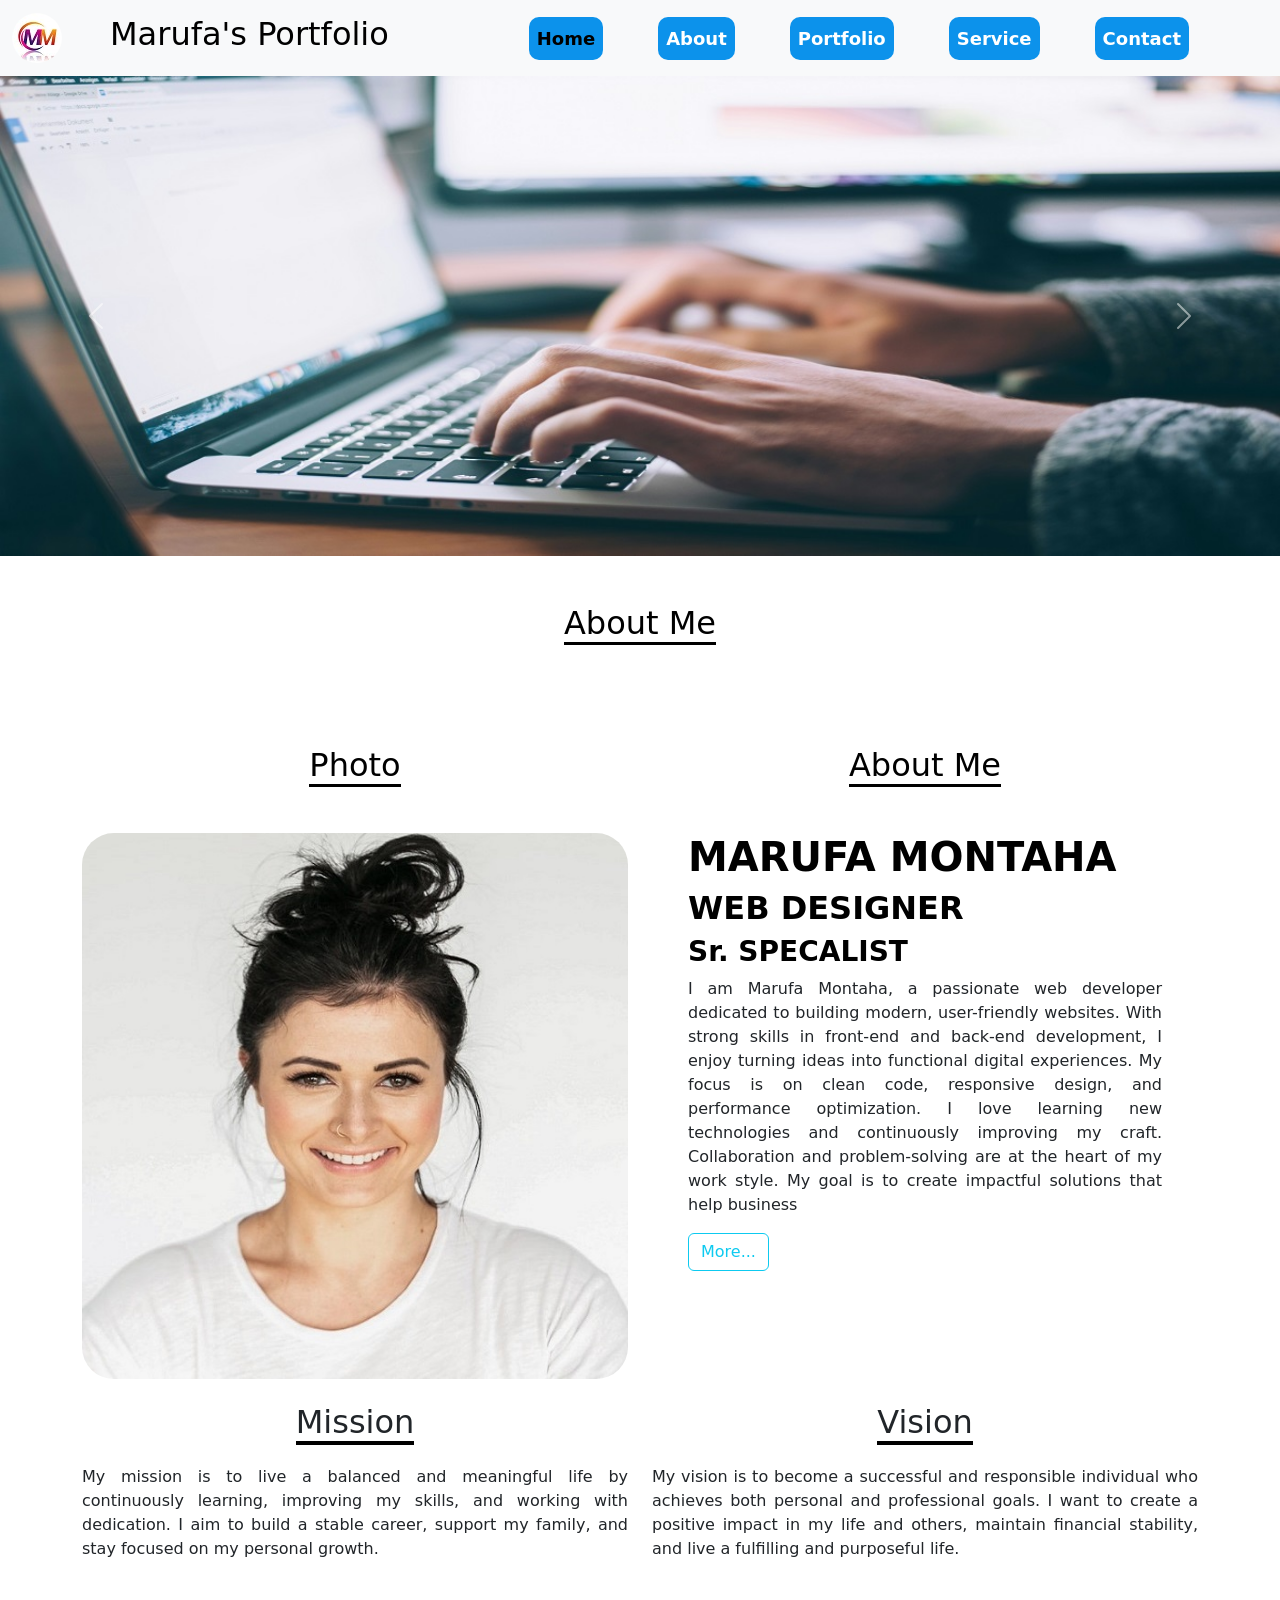
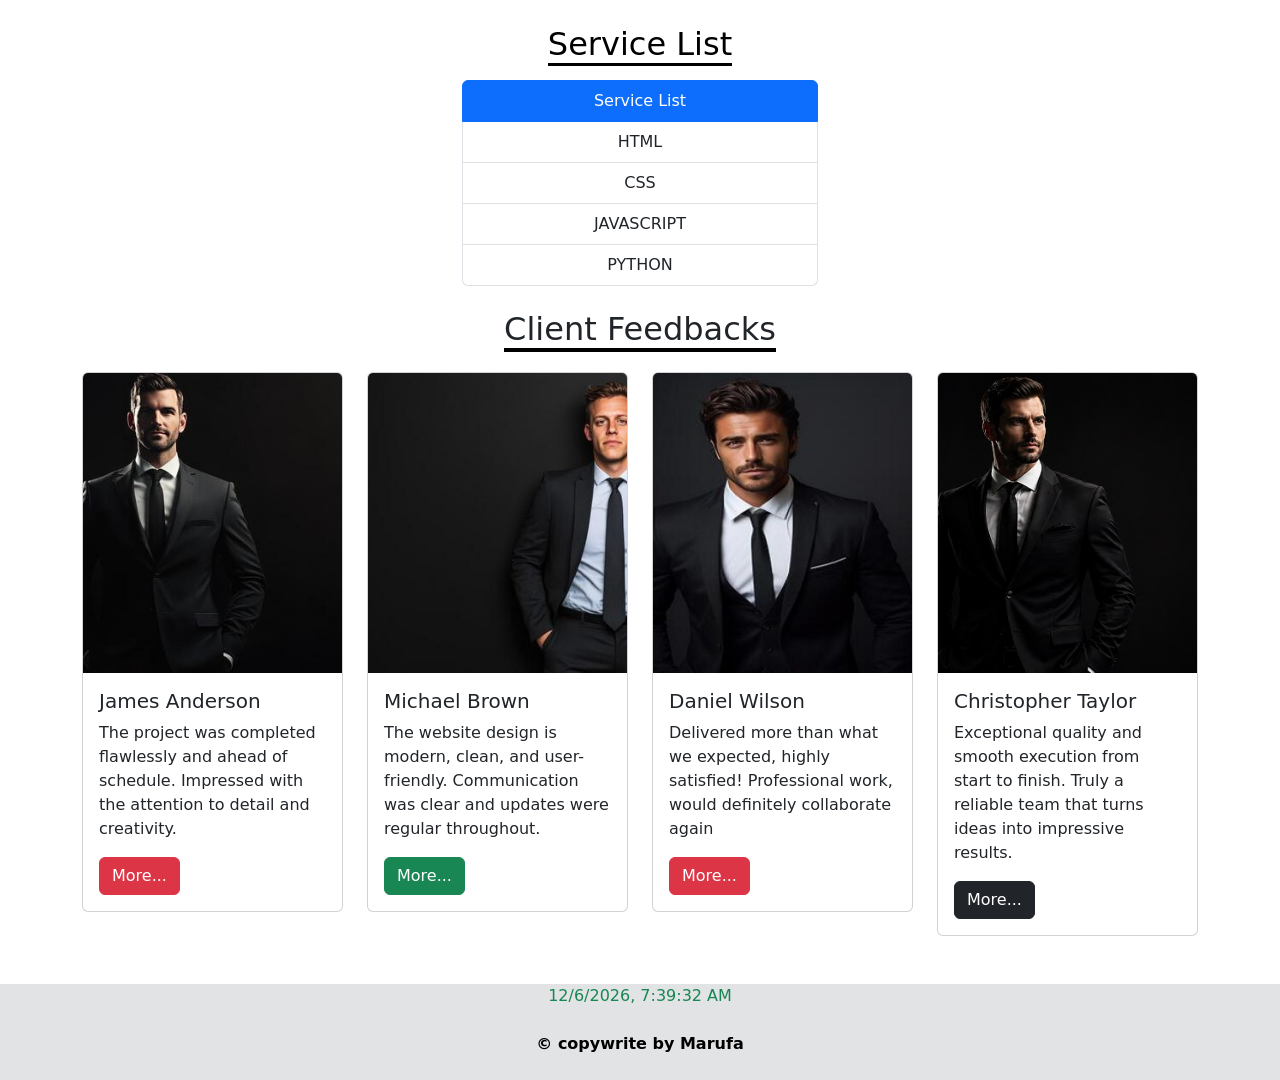
==== index.html @ 9fcd9221 "first commit" ====
<!doctype html>
<html lang="en">
  <head>
    <meta charset="utf-8">
    <meta name="viewport" content="width=device-width, initial-scale=1">
    <title>Personal Portfolio</title>
    <link rel="stylesheet" href="css/style.css">
    <link rel="stylesheet" href="https://cdn.jsdelivr.net/npm/bootstrap-icons@1.13.1/font/bootstrap-icons.min.css">
    <link href="https://cdn.jsdelivr.net/npm/bootstrap@5.3.8/dist/css/bootstrap.min.css" rel="stylesheet" integrity="sha384-sRIl4kxILFvY47J16cr9ZwB07vP4J8+LH7qKQnuqkuIAvNWLzeN8tE5YBujZqJLB" crossorigin="anonymous">
  </head>
  <body>
<!-- NAVBAR START -->
 <nav class="navbar navbar-expand-lg bg-body-tertiary">
  <div class="container-fluid">
    <a class="navbar-brand" href="index.html">
        <div class="d-flex align-items-center">
            <img src="images/index/logo.jpg" alt="" class="w-25 rounded-circle">
            <h2 class="ms-5">Marufa's Portfolio</h2>
        </div>
        </a>
    <button class="navbar-toggler" type="button" data-bs-toggle="collapse" data-bs-target="#navbarSupportedContent" aria-controls="navbarSupportedContent" aria-expanded="false" aria-label="Toggle navigation">
      <span class="navbar-toggler-icon"></span>
    </button>
    <div class="collapse navbar-collapse" id="navbarSupportedContent">
      <ul class="navbar-nav mx-auto mb-2 mb-lg-0">
        <li class="nav-item">
          <a class="nav-link active" aria-current="page" href="index.html">Home</a>
        </li>
        <li class="nav-item">
          <a class="nav-link" href="about.html">About</a>
        </li>
      <li class="nav-item">
          <a class="nav-link" href="protfolio.html">Portfolio</a>
        </li>
          <li class="nav-item">
          <a class="nav-link" href="service.html">Service</a>
        </li>
          <li class="nav-item">
          <a class="nav-link" href="contact.html">Contact</a>
        </li>
      
      </ul>
     
    </div>
  </div>
</nav>
<!-- NAVBAR END -->
 <!-- carousel start -->
  <div id="carouselExampleAutoplaying" class="carousel slide" data-bs-ride="carousel" data-bs-interval="2000">
  <div class="carousel-inner">
    <div class="carousel-item active">
      <img src="images/index/1.jpg" class="d-block w-100" alt="...">
    </div>
    <div class="carousel-item">
      <img src="images/index/3.jpg" class="d-block w-100" alt="...">
    </div>
    <div class="carousel-item">
      <img src="images/index/2.jpg" class="d-block w-100" alt="...">
    </div>
  </div>
  <button class="carousel-control-prev" type="button" data-bs-target="#carouselExampleAutoplaying" data-bs-slide="prev">
    <span class="carousel-control-prev-icon" aria-hidden="true"></span>
    <span class="visually-hidden">Previous</span>
  </button>
  <button class="carousel-control-next" type="button" data-bs-target="#carouselExampleAutoplaying" data-bs-slide="next">
    <span class="carousel-control-next-icon" aria-hidden="true"></span>
    <span class="visually-hidden">Next</span>
  </button>
</div>
 <!-- carousel end -->
<!-- About Me start -->
 <h2 class="text-black text-center mt-5"><Span class="border-bottom border-black border-3">About Me</Span></h2>
 <div class="container">
    <div class="row">
        <div class="col-md-6 mt-5">
<div >
    <h2 class="text-black text-center mt-5"><Span class="border-bottom border-black border-3">Photo</Span></h2>
    <img src="images/index/4.jpg" alt="" class="img-fluid w-100 d-block rounded-5 mt-5">
</div>
        </div>
        <div class="col-md-6 p-5">
<div class="text-left">
    <h2 class="text-black text-center mt-5"><Span class="border-bottom border-black border-3">About Me</Span></h2>
<h1 class="fw-bold text-black mt-5">MARUFA MONTAHA</h1>
<h2 class="fw-bold text-black">WEB DESIGNER</h2>
<h3 class="fw-bold text-black">Sr. SPECALIST</h3>
<p class="text-justify">I am Marufa Montaha, a passionate web developer dedicated to building modern, 
    user-friendly websites. With strong skills in front-end and back-end development, 
    I enjoy turning ideas into functional digital experiences. 
    My focus is on clean code, responsive design, and performance optimization. 
    I love learning new technologies and continuously improving my craft.
     Collaboration and problem-solving are at the heart of my work style. 
My goal is to create impactful solutions that help business

</p>
<a href="" class="btn btn-outline-info">More...</a>
</div>
        </div>
    </div>
 </div>
<!-- About Me end -->
 
              <!-- MISSON start -->

<div class="container">
    <div class="row">
        <div class="col-lg-6">
            <h2 class="text-center mt-4 mb-4"><span class="border-bottom border-black border-4">Mission</span></h2>
<p class="text-justify">
    My mission is to live a balanced and meaningful life by continuously learning, 
    improving my skills, and working with dedication. 
    I aim to build a stable career, support my family, and stay focused on my personal growth.

</p>
        </div>
        <div class="col-lg-6">
 <h2 class="text-center mt-4 mb-4"><span class="border-bottom border-black border-4">Vision</span></h2>
<p class="text-justify">
    My vision is to become a successful and responsible individual who achieves both personal and professional goals. I want to create a positive impact in my life and others, 
    maintain financial stability, and live a fulfilling and purposeful life.
   
</p>

        </div>
    </div>
</div>
                 <!-- MISSON end -->
                  <!-- Service List start -->
                    <h2 class="text-center text-black my-3 mt-5">
        <span class="border-bottom border-3 border-black">Service List</span>
    </h2>
                   <div class="container">
                    <div class="row d-flex justify-content-center ">
                        <div class="col-md-4">
                            <ul class="list-group">
  <li class="list-group-item active text-center" aria-current="true">Service List</li>
  <li class="list-group-item text-center">HTML</li>
  <li class="list-group-item text-center">CSS</li>
  <li class="list-group-item text-center">JAVASCRIPT</li>
  <li class="list-group-item text-center">PYTHON</li>
</ul>
                        </div>
                    </div>
                   </div>
                  <!-- Service List end -->

<!-- client feedback start-->
  <h2 class="text-center mt-4 mb-4"><span class="border-bottom border-black border-4">Client Feedbacks</span></h2>

<div class="container">
  <div class="row">
    <div class="col-md-3"><div class="card" >
  <img src="images/about/cl1.jpg" class="card-img-top" alt="...">
  <div class="card-body">
    <h5 class="card-title">James Anderson</h5>
    <p class="card-text">The project was completed flawlessly and ahead of schedule.
Impressed with the attention to detail and creativity.</p>
    <a href="#" class="btn btn-danger">More...</a>
  </div>
</div></div>
    <div class="col-md-3"><div class="card" >
  <img src="images/about/cl2.jpg" class="card-img-top" alt="...">
  <div class="card-body">
    <h5 class="card-title">Michael Brown</h5>
    <p class="card-text">The website design is modern, clean, and user-friendly.
Communication was clear and updates were regular throughout.</p>
    <a href="#" class="btn btn-success">More...</a>
  </div>
</div></div>
    <div class="col-md-3"><div class="card">
  <img src="images/about/cl3.jpg" class="card-img-top" alt="...">
  <div class="card-body">
    <h5 class="card-title">Daniel Wilson</h5>
    <p class="card-text">Delivered more than what we expected, highly satisfied!
Professional work, would definitely collaborate again</p>
    <a href="#" class="btn btn-danger">More...</a>
  </div>
</div></div>
    <div class="col-md-3"><div class="card">
  <img src="images/about/sc-4.jpg" class="card-img-top" alt="...">
  <div class="card-body">
    <h5 class="card-title">Christopher Taylor</h5>
    <p class="card-text">Exceptional quality and smooth execution from start to finish.
Truly a reliable team that turns ideas into impressive results.</p>
    <a href="#" class="btn btn-dark">More...</a>
  </div>
</div></div>
  </div>
</div>

<!-- footer start -->
<footer class="p-0 m-0 mt-5 bg-secondary-subtle">
      <p id="datetime" class="m-0 p-0  text-center text-success"></p>
    <p class="py-4 mb-0 text-black fw-bold text-center">&copy copywrite by Marufa</p>
</footer>
    <script src="js/script.js"></script>
    <script src="https://cdn.jsdelivr.net/npm/bootstrap@5.3.8/dist/js/bootstrap.bundle.min.js" integrity="sha384-FKyoEForCGlyvwx9Hj09JcYn3nv7wiPVlz7YYwJrWVcXK/BmnVDxM+D2scQbITxI" crossorigin="anonymous"></script>
  </body>
</html>
---- css/style.css ----
*{
    box-sizing: border-box;
    margin: 0;
    padding: 0;
}
.nav-item{
    margin-left: 45px;
    padding: 5px;
}
.nav-item a{
    color: white;
    background-color: rgb(12, 146, 235);
    font-size: 18px;
    font-weight: 700;
    transition: 0.5s ease;
    border-radius: 10px;
}
.nav-item a:hover{
color:brown;
background-color: blanchedalmond;
transform: translateY(-5px);
}
.nav-item a.active{
    color: aquamarine;
}
.text-justify{
    text-align: justify;
}
/* .my-item{
    margin-left: 140px;
   
} */
/* card service section */
.service_icons {
    font-size: 30px;
    color: darkviolet;
    background-color: rgb(226, 203, 243);
    padding: 5px;
    border-radius: 8px;
    transition: .4s ease;
}
.card_hover {
    transition: filter .4s ease;
}

.card_hover:hover {
    filter: drop-shadow(3px 3px 8px rgb(238, 159, 238));
}

.card_hover:hover .service_icons {
    background-color: rgb(186, 74, 235);
    color: white;
}

.anchor {
    color: darkviolet;
    text-decoration: none;
}

.bi-arrow-right-short {
    color: darkviolet;
    transition: .4s ease;
}

.card_hover:hover .bi-arrow-right-short {
    transform: translatex(5px);
}
/* card service section end*/
/* progress start */
.progress {
    margin-bottom: 10px;
    height: 35px !important;
}

.progress-bar {
    font-size: 30px;
    font-weight: bold;
    font-style: italic;
    color: black !important;
}

.skill-1 {
    width: 95%;
    /* color: black; */
}

.skill-2 {
    width: 90%;
}

.skill-3 {
    width: 85%;
}

.skill-4 {
    width: 90%;
}

.skill-5 {
    width: 100%;
}
/* progress end */
.card img{
    height: 300px;
    object-fit: cover;
}
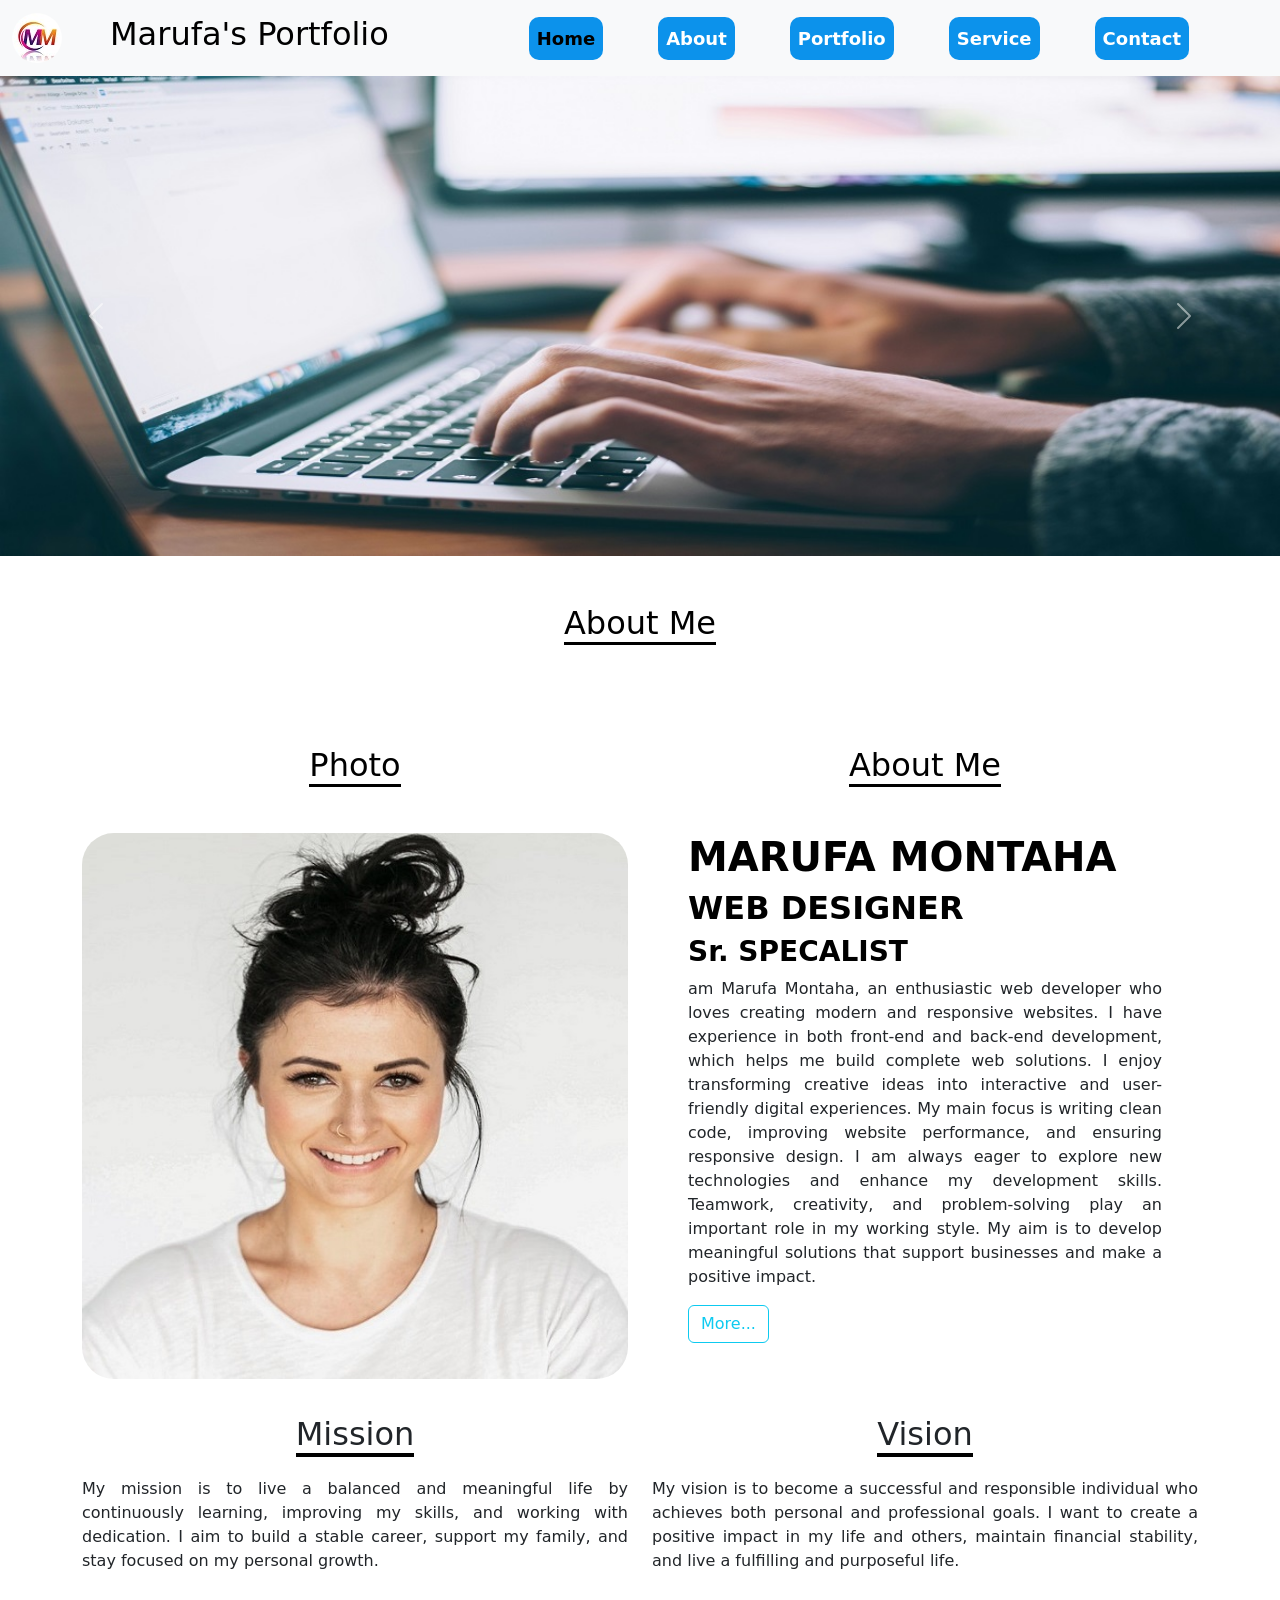
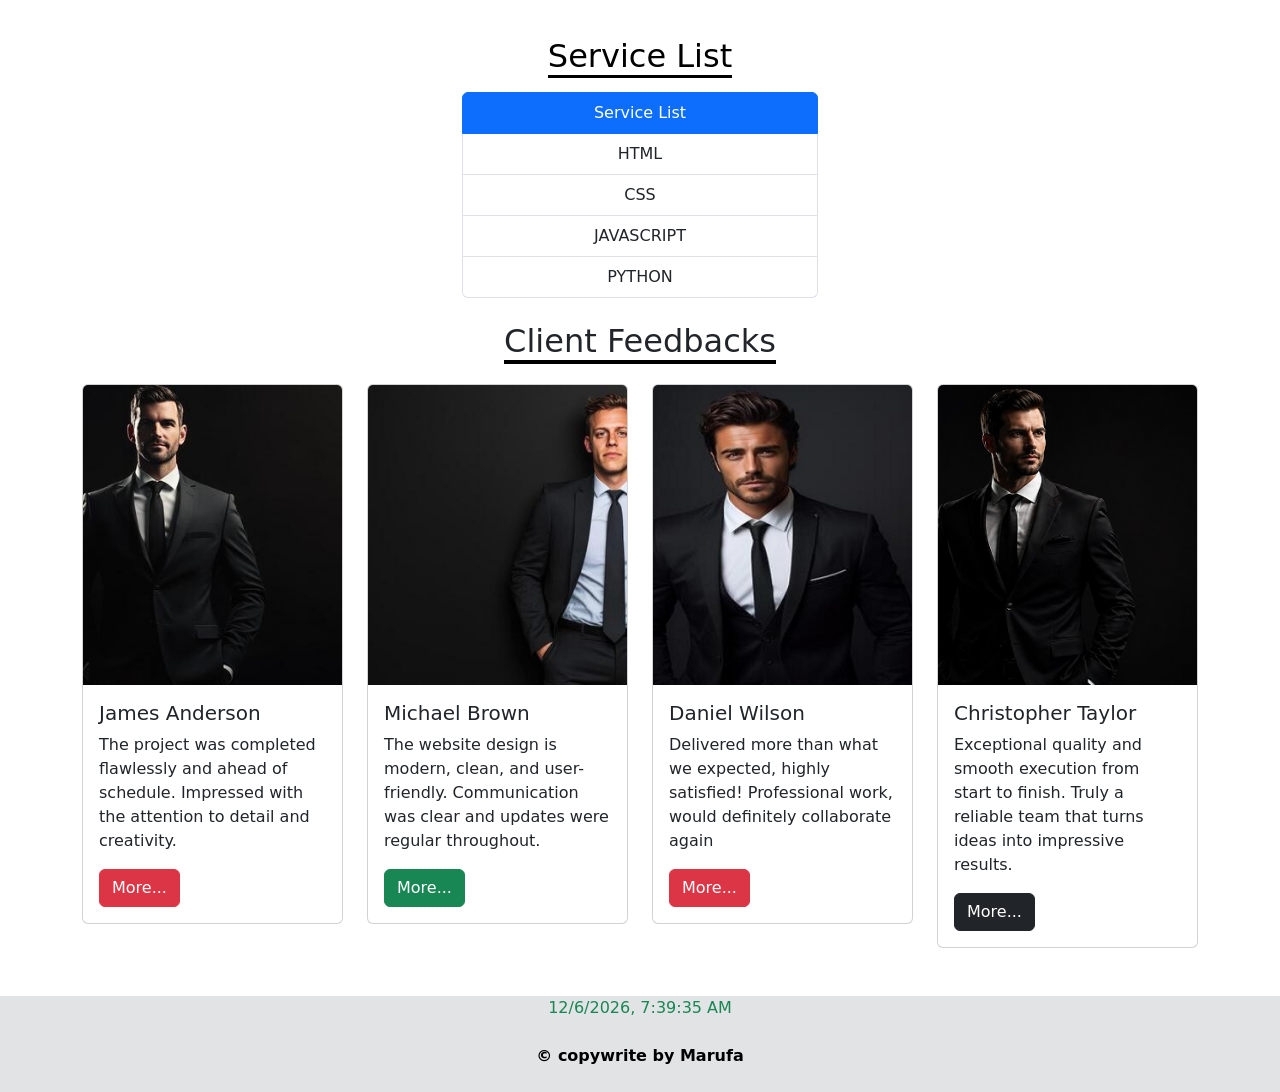
==== commit 23054fe4: "Update index.html" ====
--- a/index.html
+++ b/index.html
@@ -84,13 +84,17 @@
 <h1 class="fw-bold text-black mt-5">MARUFA MONTAHA</h1>
 <h2 class="fw-bold text-black">WEB DESIGNER</h2>
 <h3 class="fw-bold text-black">Sr. SPECALIST</h3>
-<p class="text-justify">I am Marufa Montaha, a passionate web developer dedicated to building modern, 
-    user-friendly websites. With strong skills in front-end and back-end development, 
-    I enjoy turning ideas into functional digital experiences. 
-    My focus is on clean code, responsive design, and performance optimization. 
-    I love learning new technologies and continuously improving my craft.
-     Collaboration and problem-solving are at the heart of my work style. 
-My goal is to create impactful solutions that help business
+<p class="text-justify">
+   am Marufa Montaha, an enthusiastic web developer who loves creating modern and responsive websites. 
+I have experience in both front-end and back-end development, which helps me build complete web solutions. 
+I enjoy transforming creative ideas into interactive and user-friendly digital experiences. 
+My main focus is writing clean code, improving website performance, and ensuring responsive design. 
+I am always eager to explore new technologies and enhance my development skills. 
+Teamwork, creativity, and problem-solving play an important role in my working style. 
+My aim is to develop meaningful solutions that support businesses and make a positive impact.
+  
+  
+
 
 </p>
 <a href="" class="btn btn-outline-info">More...</a>
@@ -196,4 +200,4 @@
     <script src="js/script.js"></script>
     <script src="https://cdn.jsdelivr.net/npm/bootstrap@5.3.8/dist/js/bootstrap.bundle.min.js" integrity="sha384-FKyoEForCGlyvwx9Hj09JcYn3nv7wiPVlz7YYwJrWVcXK/BmnVDxM+D2scQbITxI" crossorigin="anonymous"></script>
   </body>
-</html>+</html>
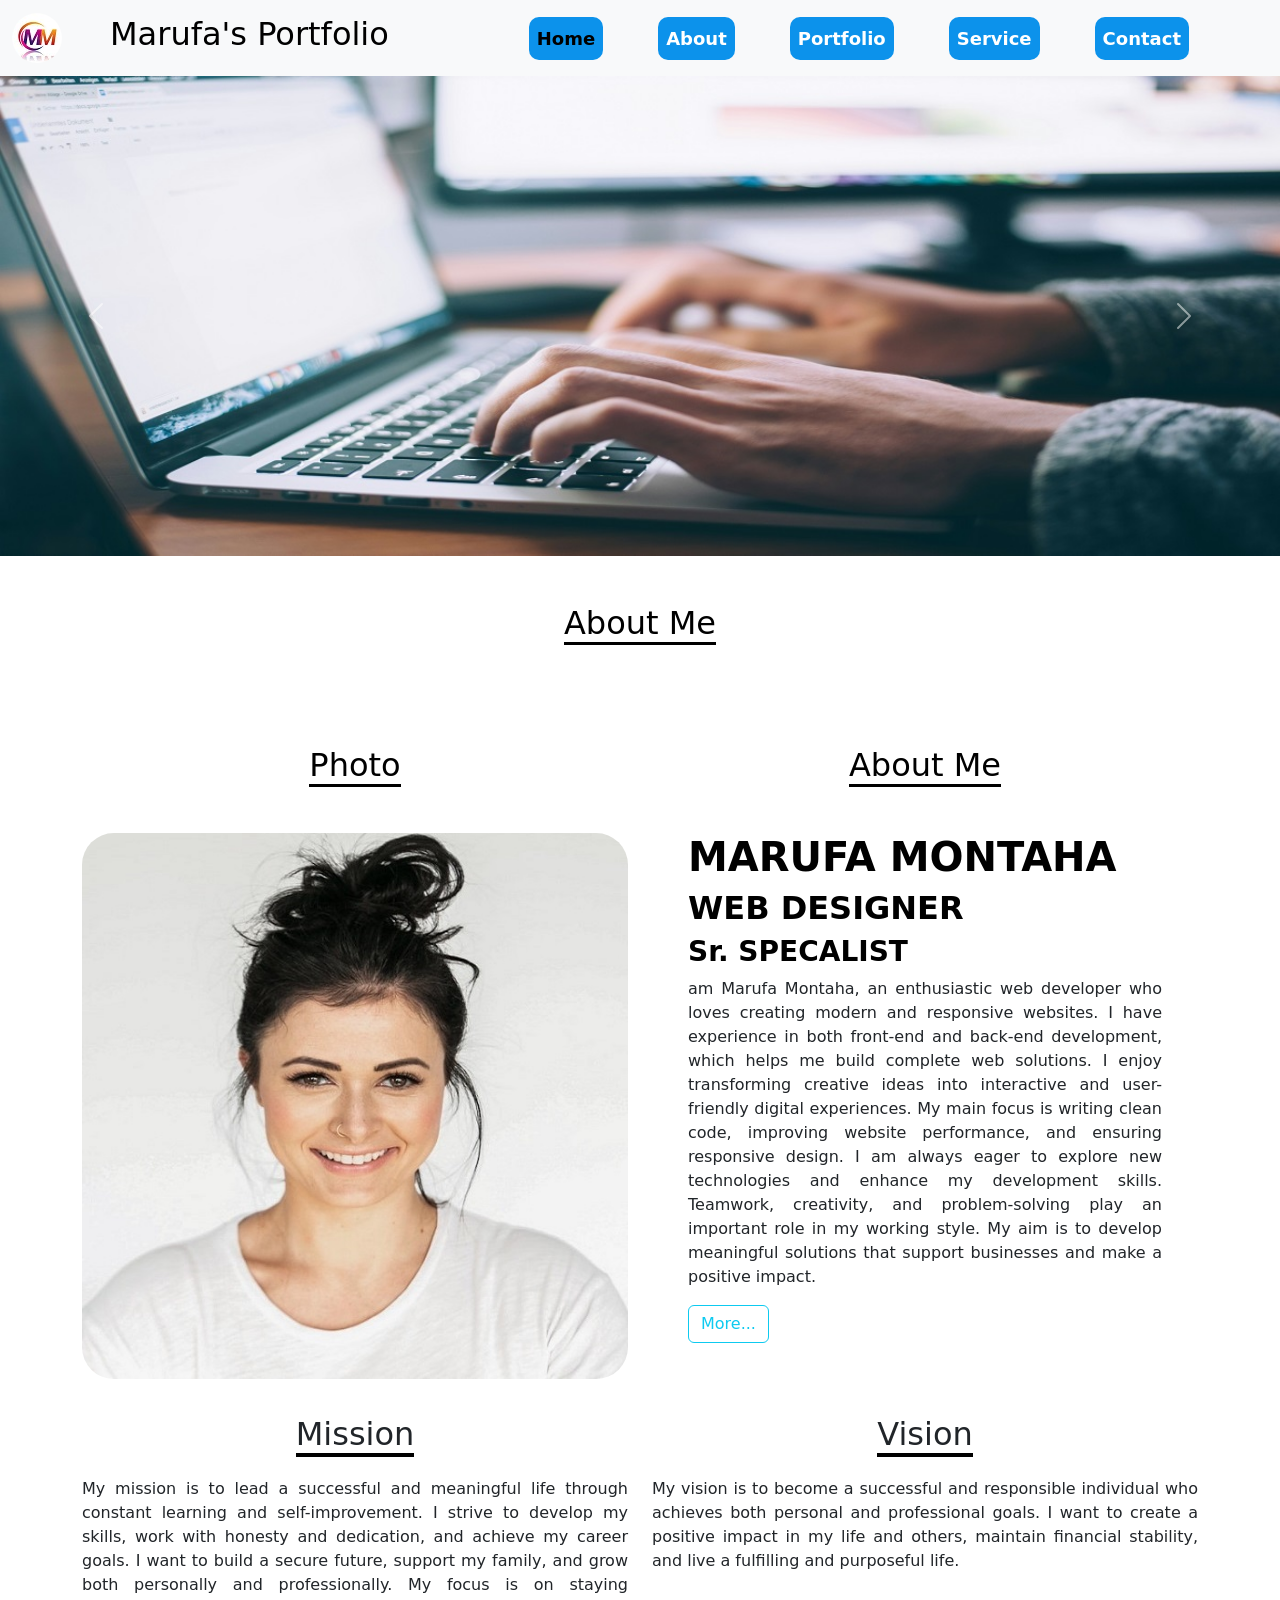
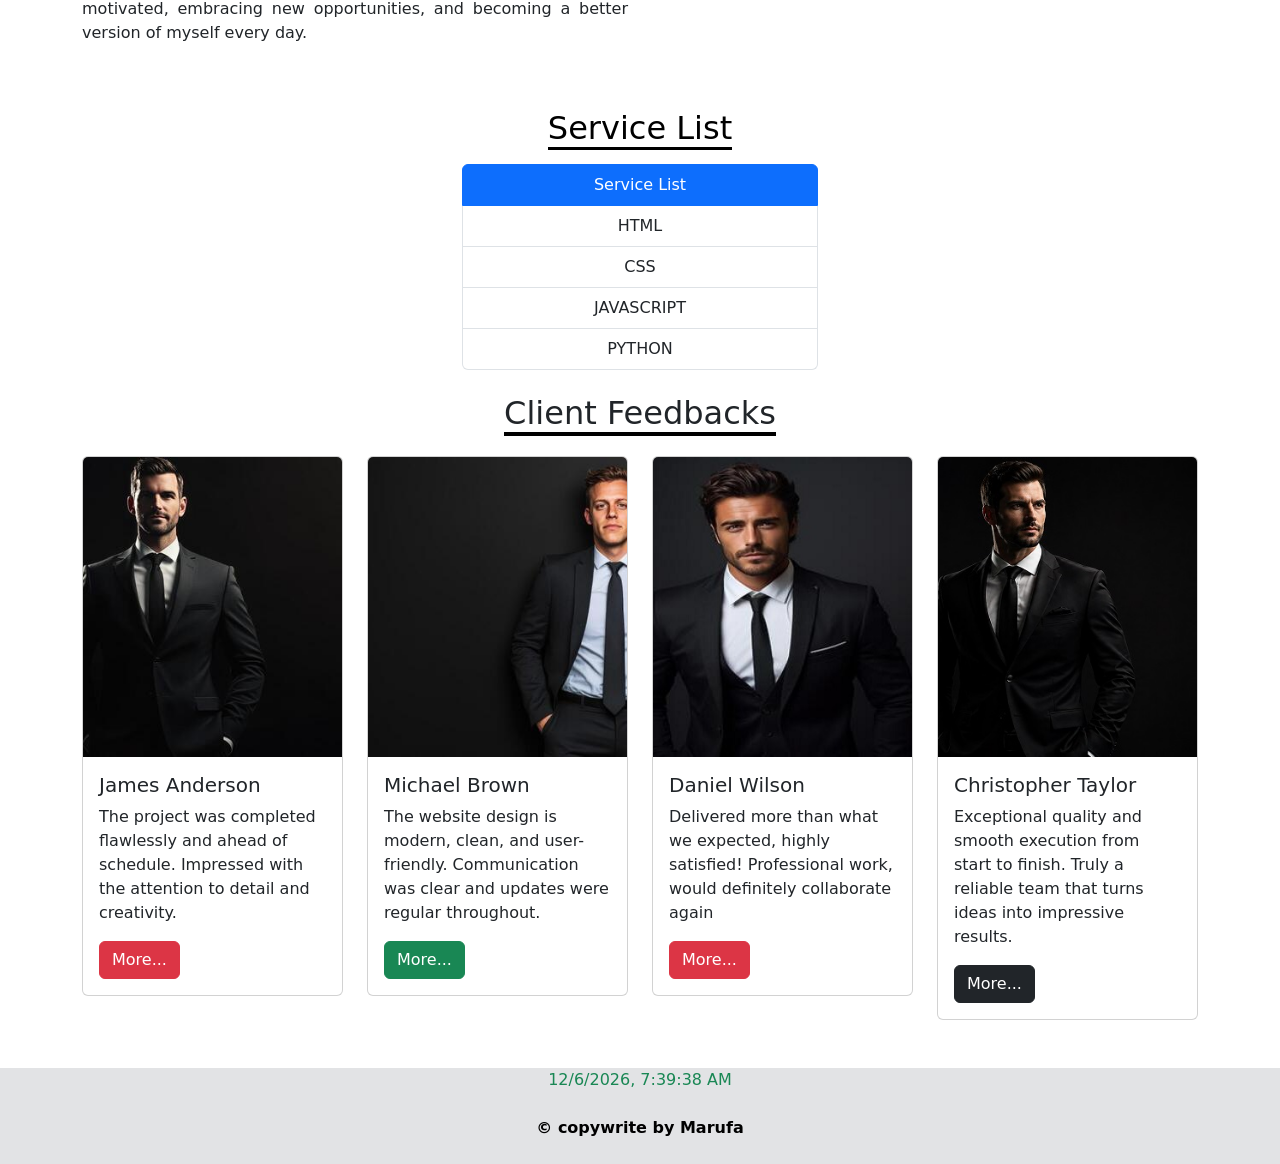
==== commit 0551fe97: "Update index.html" ====
--- a/index.html
+++ b/index.html
@@ -111,9 +111,10 @@
         <div class="col-lg-6">
             <h2 class="text-center mt-4 mb-4"><span class="border-bottom border-black border-4">Mission</span></h2>
 <p class="text-justify">
-    My mission is to live a balanced and meaningful life by continuously learning, 
-    improving my skills, and working with dedication. 
-    I aim to build a stable career, support my family, and stay focused on my personal growth.
+My mission is to lead a successful and meaningful life through constant learning and self-improvement. 
+I strive to develop my skills, work with honesty and dedication, and achieve my career goals. 
+I want to build a secure future, support my family, and grow both personally and professionally. 
+My focus is on staying motivated, embracing new opportunities, and becoming a better version of myself every day.
 
 </p>
         </div>
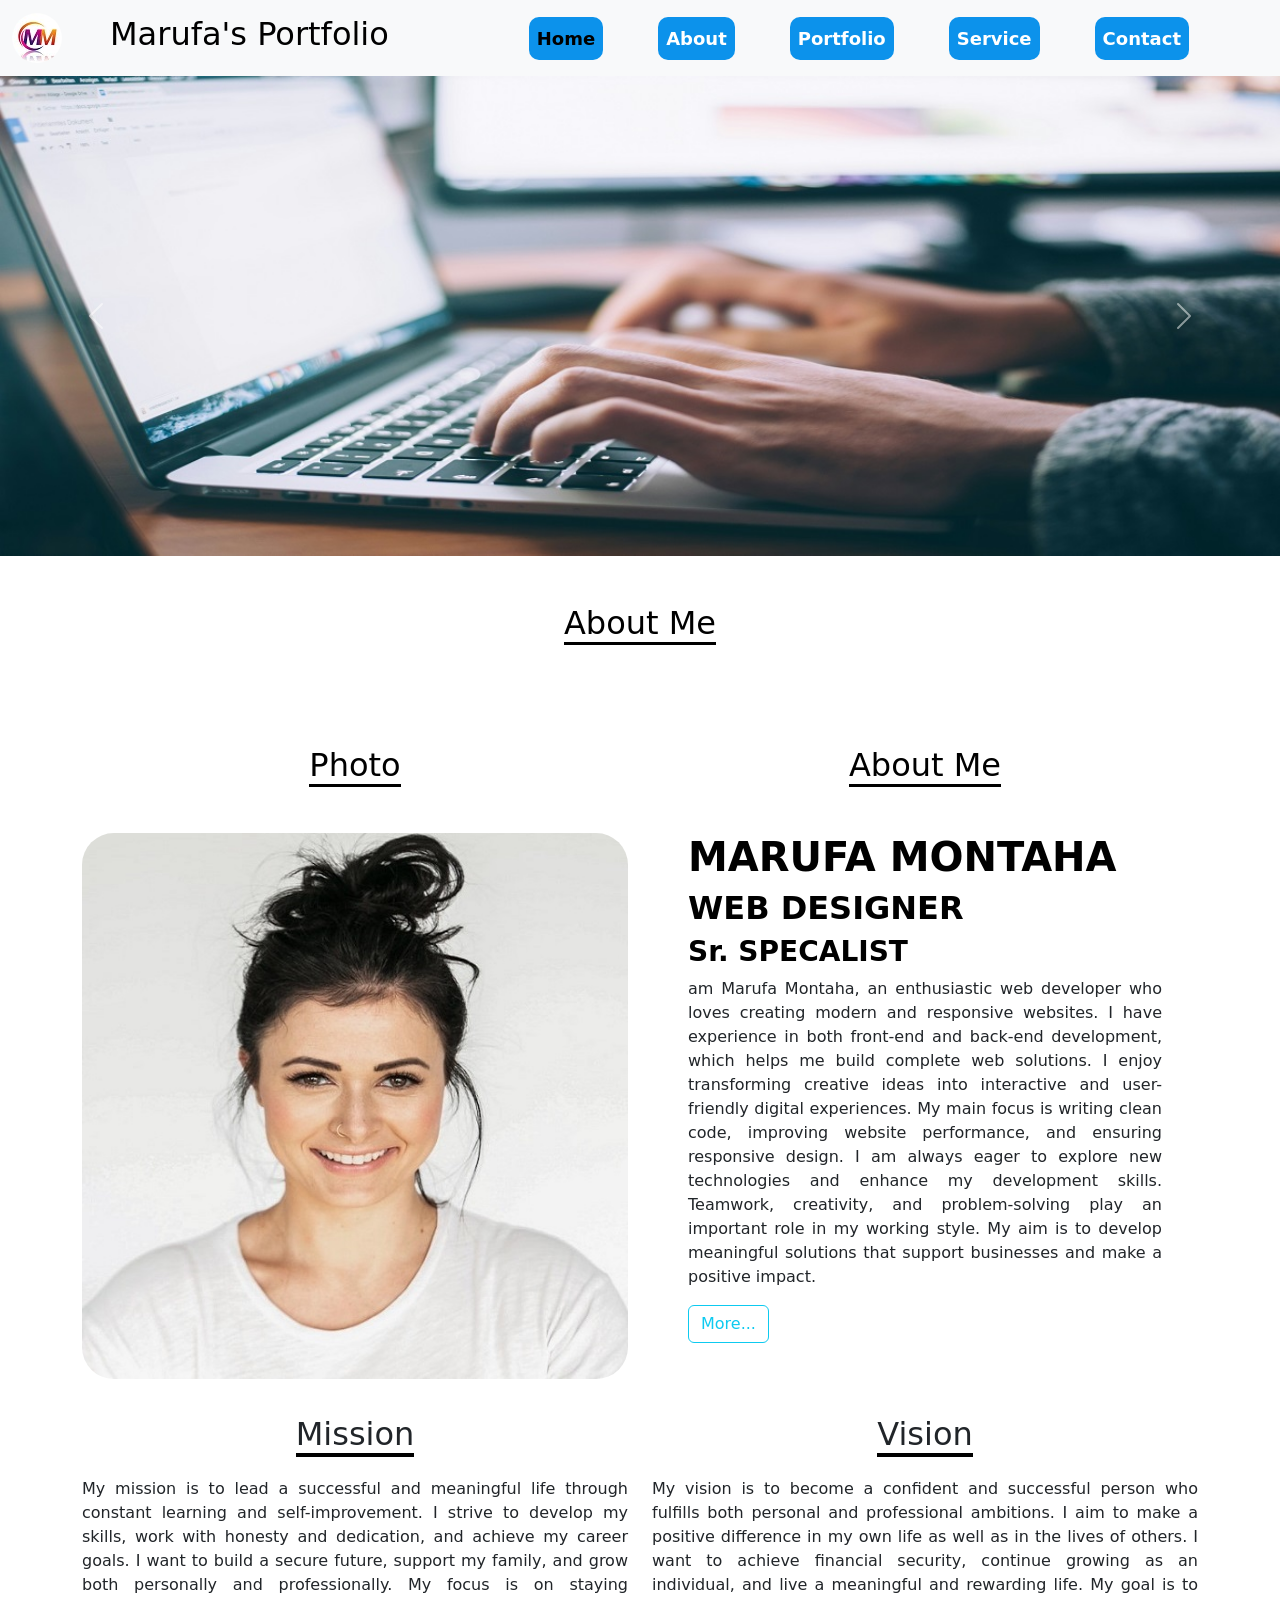
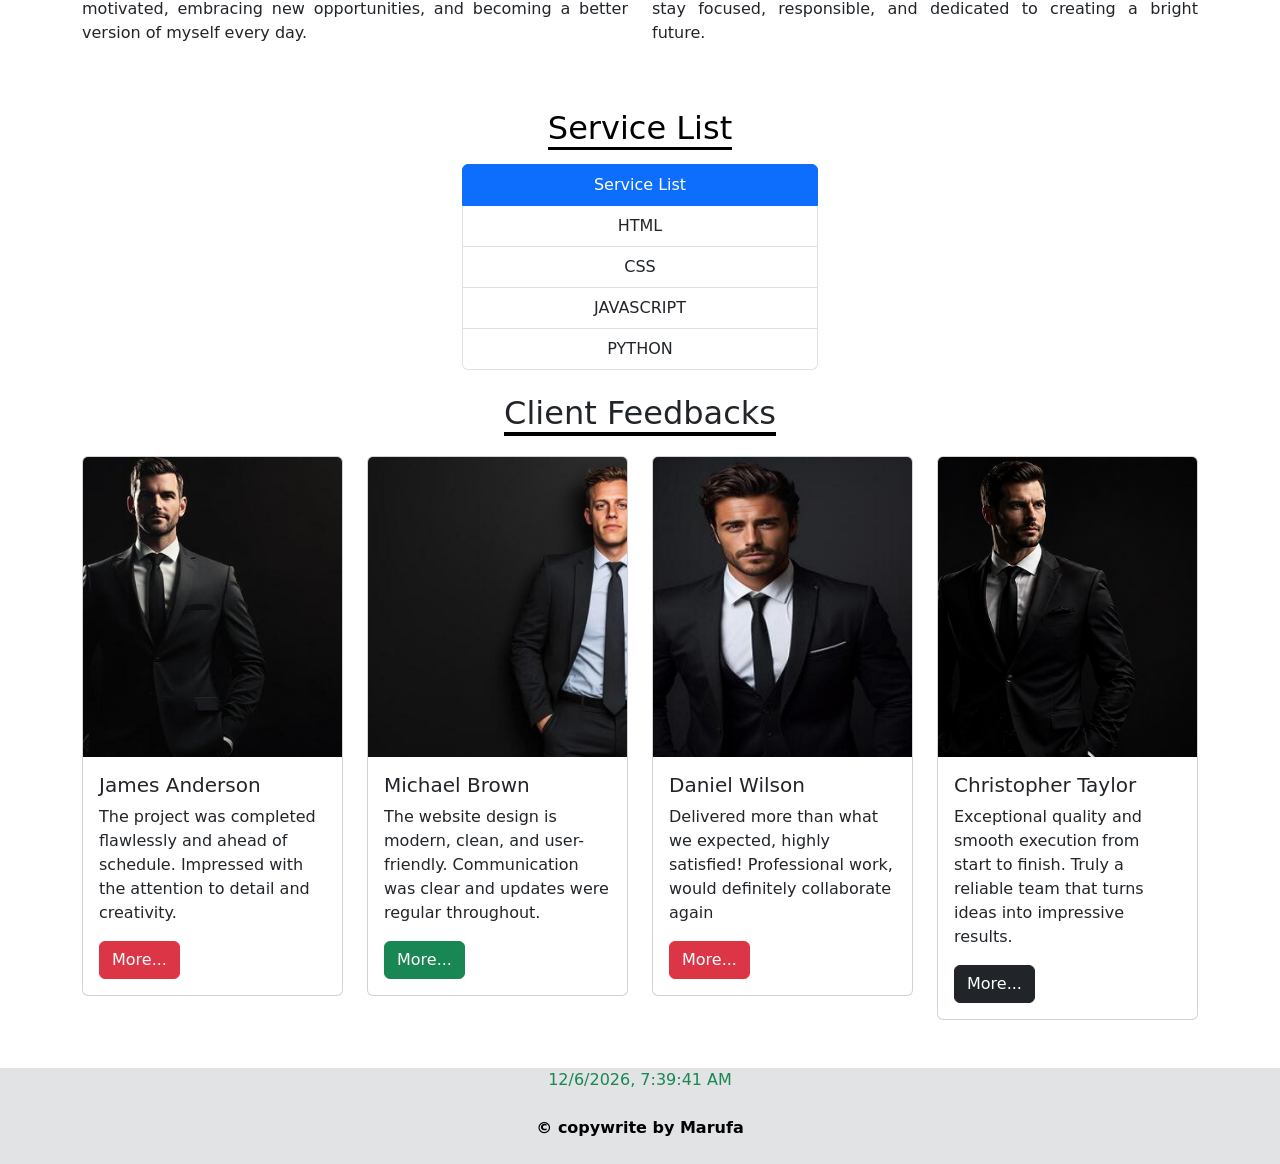
==== commit 1bae6733: "Update index.html" ====
--- a/index.html
+++ b/index.html
@@ -121,8 +121,12 @@
         <div class="col-lg-6">
  <h2 class="text-center mt-4 mb-4"><span class="border-bottom border-black border-4">Vision</span></h2>
 <p class="text-justify">
-    My vision is to become a successful and responsible individual who achieves both personal and professional goals. I want to create a positive impact in my life and others, 
-    maintain financial stability, and live a fulfilling and purposeful life.
+My vision is to become a confident and successful person who fulfills both personal and professional ambitions. 
+I aim to make a positive difference in my own life as well as in the lives of others. 
+I want to achieve financial security, continue growing as an individual, and live a meaningful and rewarding life. 
+My goal is to stay focused, responsible, and dedicated to creating a bright future.
+  
+ 
    
 </p>
 
